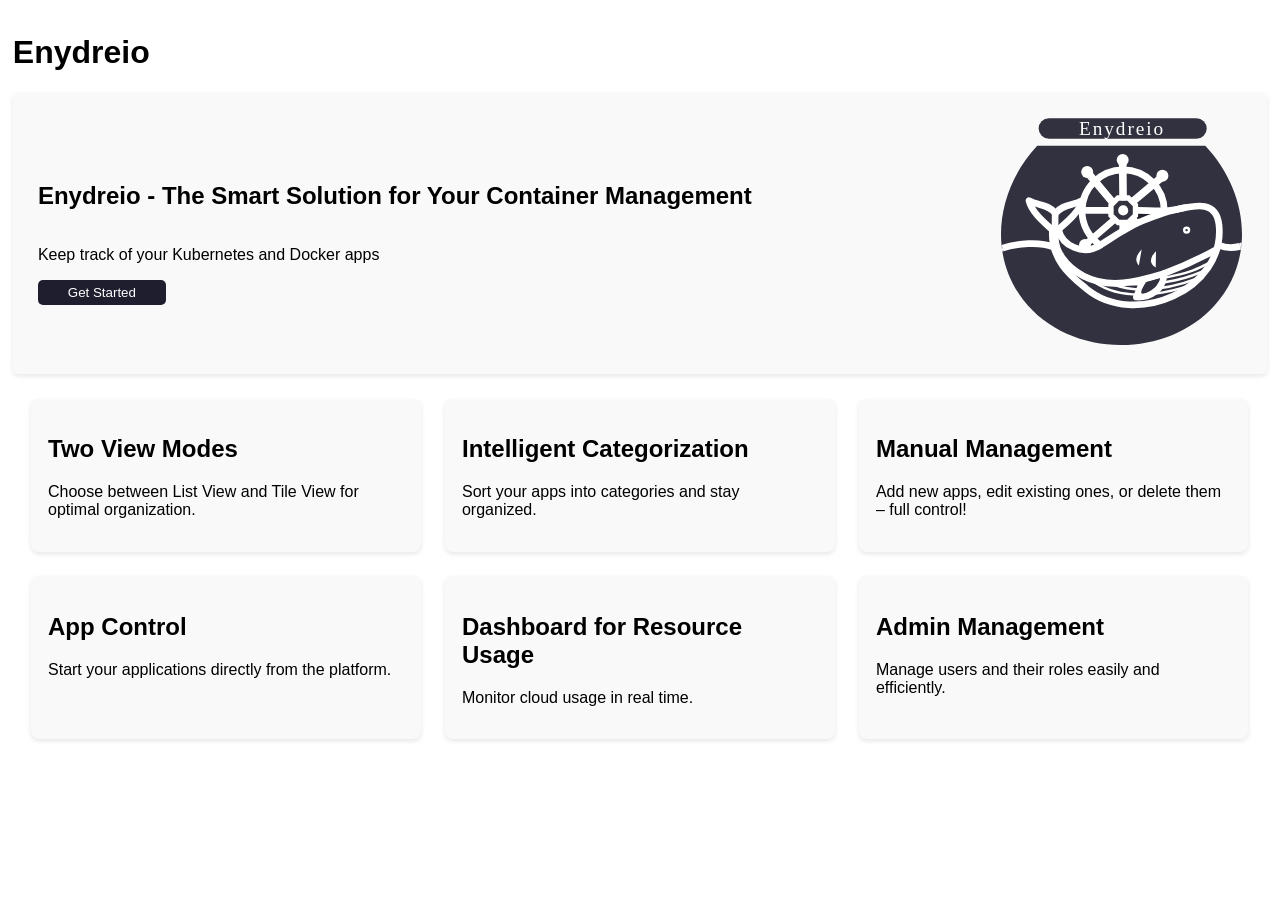
==== index.html @ 63bcb517 "indev" ====
<!DOCTYPE html>
<html lang="en">
<head>
    <meta charset="UTF-8">
    <meta name="viewport" content="width=device-width, initial-scale=1.0">
    <title>Enydreio - Landing Page</title>
    <link rel="stylesheet" href="../styles/LandingPage.css">
    <script defer src="../scripts/LandingPage.js"></script>
</head>
<body>
    <main class="main-content">
        <h1>Enydreio</h1>
        <section class="introduction">
            <div class="text">
                <h1>Enydreio - The Smart Solution for Your Container Management</h1>
                <p>Keep track of your Kubernetes and Docker apps</p>
                <a href="http://localhost:8081" target="_blank"><button id="get-started-button">Get Started</button></a>
            </div>
            <div class="logo-container">
                <img src="../assets/logo.svg" alt="Logo" class="logo">
            </div>
        </section>
        <section class="features">
            <div class="feature">
                <h2>Two View Modes</h2>
                <p>Choose between List View and Tile View for optimal organization.</p>
            </div>
            <div class="feature">
                <h2>Intelligent Categorization</h2>
                <p>Sort your apps into categories and stay organized.</p>
            </div>
            <div class="feature">
                <h2>Manual Management</h2>
                <p>Add new apps, edit existing ones, or delete them – full control!</p>
            </div>
            <div class="feature">
                <h2>App Control</h2>
                <p>Start your applications directly from the platform.</p>
            </div>
            <div class="feature">
                <h2>Dashboard for Resource Usage</h2>
                <p>Monitor cloud usage in real time.</p>
            </div>
            <div class="feature">
                <h2>Admin Management</h2>
                <p>Manage users and their roles easily and efficiently.</p>
            </div>
        </section>
    </main>
</body>
</html>
---- styles/LandingPage.css ----
body {
    overflow-x: hidden;
    font-family: Arial, Helvetica, sans-serif;
    margin: 1%;
    padding: 0;
}

.landing-page {
    font-family: Arial, sans-serif;
    text-align: center;
    color: #333;
}

.main-content {
    display: flex;
    flex-direction: column;
    justify-content: center;
}

.features {
    width: 100%;
    display: grid;
    grid-template-columns: 25% 25% 25% 25%;
    justify-content: center;
}

.feature {
    background: #f9f9f9;
    padding: 4%;
    margin: 3%;
    border-radius: 8px;
    width: 86%;
    box-shadow: 0 2px 5px rgba(0, 0, 0, 0.1);
}

.introduction {
    display: grid;
    grid-template-columns: 80% 20%;
    padding: 2%;
    overflow-y: auto;
    background-color: #f9f9f9;
    border-radius: 5px;
    box-shadow: 0 2px 5px rgba(0, 0, 0, 0.1);
    margin-bottom: 1%;
}

.text {
    display: flex;
    justify-content: center;
    align-items: start;
    flex-direction: column;
}   
  
#get-started-button {
    width: 10vw;
    padding: 5px 10px;
    border: none;
    border-radius: 5px;
    background-color: #1e1e2f;
    color: white;
    cursor: pointer;
}

#get-started-button:hover {
    background-color: #2c2c46;
}

@media screen and (max-width: 1500px) {
    .features {
      display: grid;
      grid-template-columns: 33% 33% 33%;
    }
  }
  
  @media screen and (max-width: 1000px) {
    .features {
      display: grid;
      grid-template-columns: 50% 50%;
    }
  }
  
  @media screen and (max-width: 600px) {
    .features {
      display: grid;
      grid-template-columns: 100%;
    }
  }
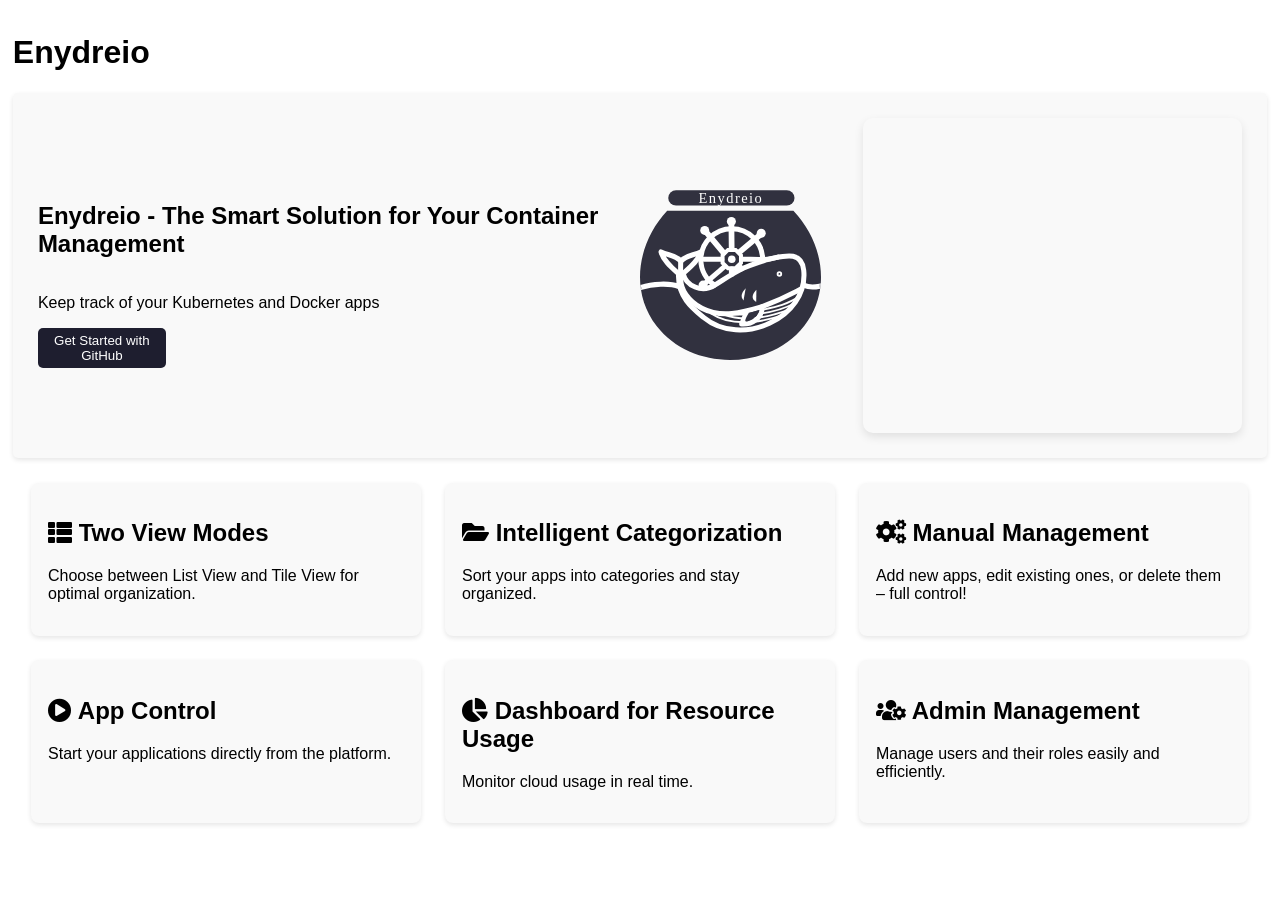
==== commit 282fc5fe: "style" ====
--- a/index.html
+++ b/index.html
@@ -3,46 +3,54 @@
 <head>
     <meta charset="UTF-8">
     <meta name="viewport" content="width=device-width, initial-scale=1.0">
+    <meta name="google-site-verification" content="QwMRMCzQ2zqBFNwZtDnfNL9hdr1hWrQSwY0lmMOeIVY" />
     <title>Enydreio - Landing Page</title>
     <link rel="stylesheet" href="../styles/LandingPage.css">
+    <link href="https://cdnjs.cloudflare.com/ajax/libs/font-awesome/5.15.4/css/all.min.css" rel="stylesheet">
     <script defer src="../scripts/LandingPage.js"></script>
 </head>
 <body>
     <main class="main-content">
         <h1>Enydreio</h1>
         <section class="introduction">
-            <div class="text">
+            <div class="text header-container">
                 <h1>Enydreio - The Smart Solution for Your Container Management</h1>
                 <p>Keep track of your Kubernetes and Docker apps</p>
-                <a href="http://localhost:8081" target="_blank"><button id="get-started-button">Get Started</button></a>
+                <a href="https://github.com/Enydreio" target="_blank"><button id="get-started-button">Get Started with GitHub</button></a>
             </div>
-            <div class="logo-container">
+            <div class="logo-container header-container">
                 <img src="../assets/logo.svg" alt="Logo" class="logo">
+            </div>
+            <div class="slideshow-container header-container">
+                <img class="slide" src="assets/pic1.png" alt="Picture 1">
+                <img class="slide" src="assets/pic2.png" alt="Picture 2">
+                <img class="slide" src="assets/pic3.png" alt="Picture 3">
+                <img class="slide" src="assets/pic4.png" alt="Picture 4">
             </div>
         </section>
         <section class="features">
             <div class="feature">
-                <h2>Two View Modes</h2>
+                <h2><i class="fas fa-th-list"></i> Two View Modes</h2>
                 <p>Choose between List View and Tile View for optimal organization.</p>
             </div>
             <div class="feature">
-                <h2>Intelligent Categorization</h2>
+                <h2><i class="fas fa-folder-open"></i> Intelligent Categorization</h2>
                 <p>Sort your apps into categories and stay organized.</p>
             </div>
             <div class="feature">
-                <h2>Manual Management</h2>
+                <h2><i class="fas fa-cogs"></i> Manual Management</h2>
                 <p>Add new apps, edit existing ones, or delete them – full control!</p>
             </div>
             <div class="feature">
-                <h2>App Control</h2>
+                <h2><i class="fas fa-play-circle"></i> App Control</h2>
                 <p>Start your applications directly from the platform.</p>
             </div>
             <div class="feature">
-                <h2>Dashboard for Resource Usage</h2>
+                <h2><i class="fas fa-chart-pie"></i> Dashboard for Resource Usage</h2>
                 <p>Monitor cloud usage in real time.</p>
             </div>
             <div class="feature">
-                <h2>Admin Management</h2>
+                <h2><i class="fas fa-users-cog"></i> Admin Management</h2>
                 <p>Manage users and their roles easily and efficiently.</p>
             </div>
         </section>
--- a/styles/LandingPage.css
+++ b/styles/LandingPage.css
@@ -31,11 +31,24 @@
     border-radius: 8px;
     width: 86%;
     box-shadow: 0 2px 5px rgba(0, 0, 0, 0.1);
+    transition: transform 0.3s ease, box-shadow 0.3s ease;
+}
+
+.feature:hover {
+    transform: scale(1.05); /* Vergrößert das Element um 5% */
+    box-shadow: 0 4px 15px rgba(0, 0, 0, 0.2); /* Erhöht den Schatten bei Hover */
+}
+
+.header-container {
+    display: flex;
+    justify-content: center;
+    align-items: center;
 }
 
 .introduction {
     display: grid;
-    grid-template-columns: 80% 20%;
+    grid-template-columns: 50% 15% 35%;     
+    height: 35vh;
     padding: 2%;
     overflow-y: auto;
     background-color: #f9f9f9;
@@ -65,6 +78,30 @@
     background-color: #2c2c46;
 }
 
+.slideshow-container {
+    position: relative;
+    width: 90%;
+    margin-left: 10%;
+    overflow: hidden;
+    border-radius: 10px;
+    box-shadow: 0 4px 10px rgba(0, 0, 0, 0.1);
+}
+
+.slide {
+    width: 100%;
+    height: 100%;
+    position: absolute;
+    top: 0;
+    left: 100%;
+    object-fit: cover;
+    transition: left 1s ease-in-out;
+}
+
+.slide.active {
+    left: 0;
+}
+
+
 @media screen and (max-width: 1500px) {
     .features {
       display: grid;
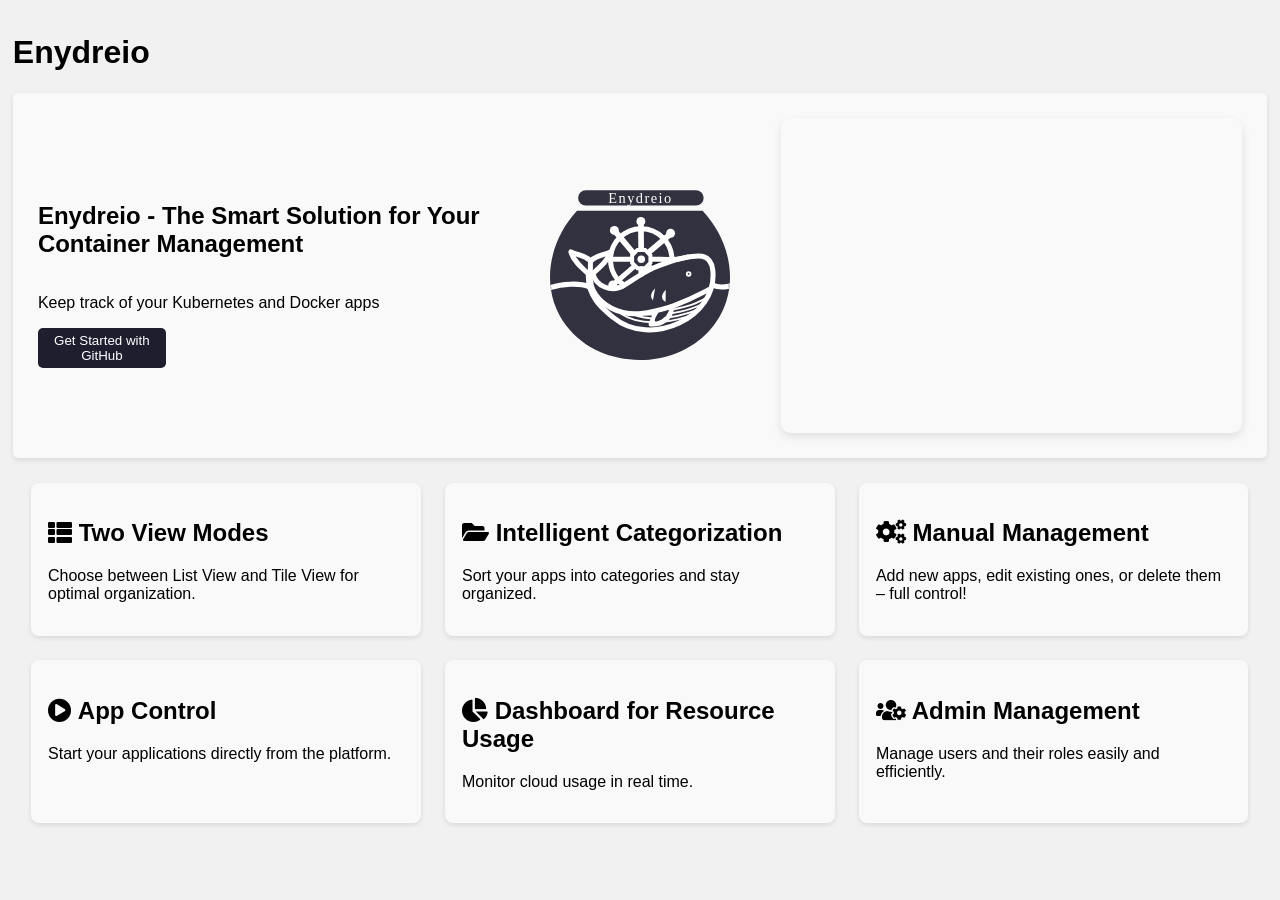
==== commit b89fdf72: "pics" ====
--- a/index.html
+++ b/index.html
@@ -26,6 +26,13 @@
                 <img class="slide" src="assets/pic2.png" alt="Picture 2">
                 <img class="slide" src="assets/pic3.png" alt="Picture 3">
                 <img class="slide" src="assets/pic4.png" alt="Picture 4">
+                <img class="slide" src="assets/pic5.png" alt="Picture 5">
+                <img class="slide" src="assets/pic6.png" alt="Picture 6">
+                <img class="slide" src="assets/pic7.png" alt="Picture 7">
+                <img class="slide" src="assets/pic8.png" alt="Picture 8">
+                <img class="slide" src="assets/pic9.png" alt="Picture 9">
+                <img class="slide" src="assets/pic10.png" alt="Picture 10">
+                <img class="slide" src="assets/pic11.png" alt="Picture 11">
             </div>
         </section>
         <section class="features">
--- a/styles/LandingPage.css
+++ b/styles/LandingPage.css
@@ -3,6 +3,7 @@
     font-family: Arial, Helvetica, sans-serif;
     margin: 1%;
     padding: 0;
+    background: #f1f1f1;
 }
 
 .landing-page {
@@ -47,7 +48,7 @@
 
 .introduction {
     display: grid;
-    grid-template-columns: 50% 15% 35%;     
+    grid-template-columns: 42.5% 15% 42.5%;     
     height: 35vh;
     padding: 2%;
     overflow-y: auto;
